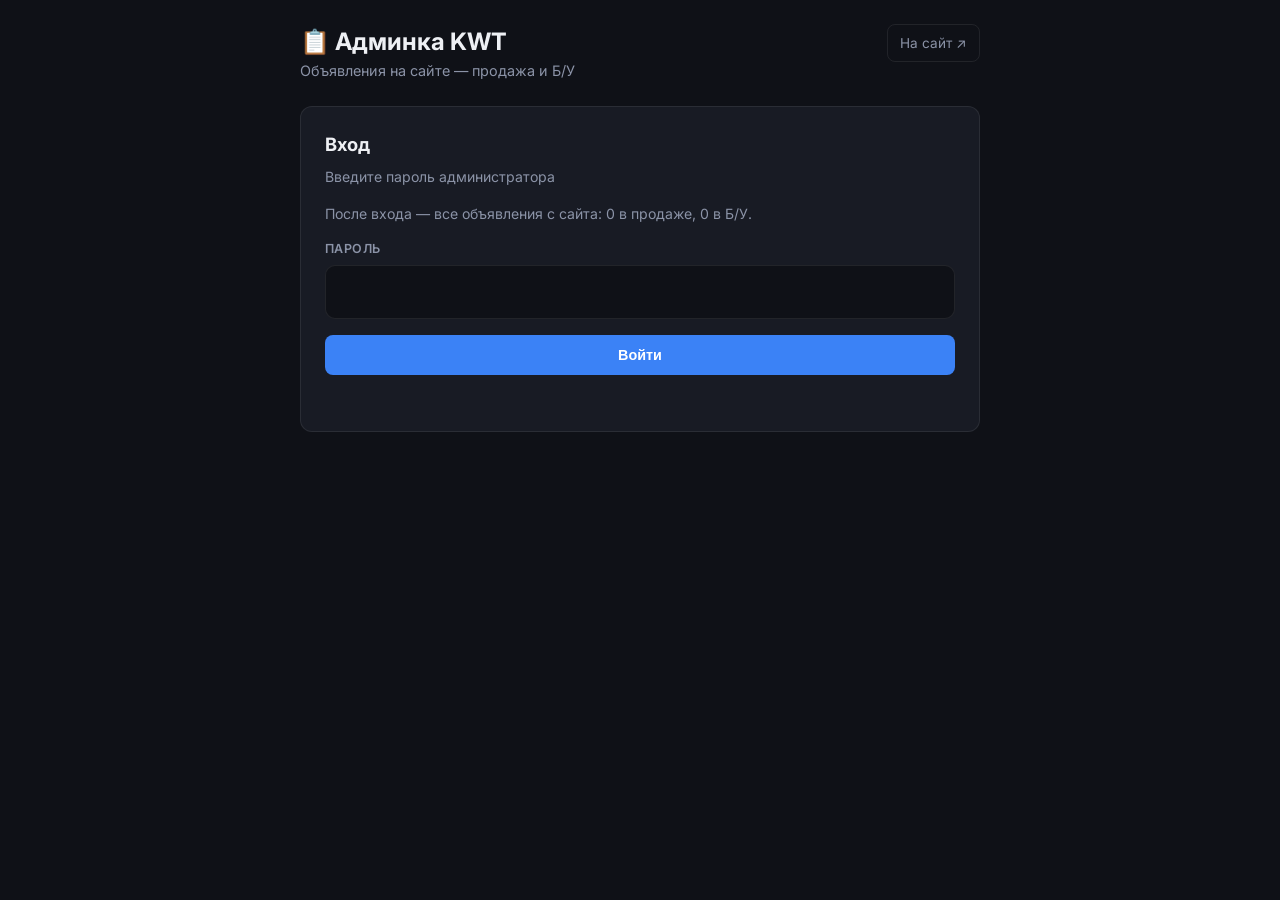
==== admin/index.html @ bb5cb36b "Initial commit" ====
<!DOCTYPE html>
<html lang="ru">
<head>
  <meta charset="UTF-8">
  <meta name="viewport" content="width=device-width, initial-scale=1.0, maximum-scale=1.0">
  <meta name="robots" content="noindex, nofollow">
  <meta name="apple-mobile-web-app-capable" content="yes">
  <title>KWT — админка объявлений</title>
  <link rel="preconnect" href="https://fonts.googleapis.com">
  <link rel="preconnect" href="https://fonts.gstatic.com" crossorigin>
  <link href="https://fonts.googleapis.com/css2?family=Inter:wght@400;500;600;700&display=swap" rel="stylesheet">
  <link rel="stylesheet" href="admin.css">
</head>
<body>
  <div class="admin">
    <header class="admin__head">
      <div>
        <h1>📋 Админка KWT</h1>
        <p>Объявления на сайте — продажа и Б/У</p>
      </div>
      <a href="https://rodion2643.github.io/kwt-service1/" target="_top" rel="noopener noreferrer" class="admin__back" id="site-home">На сайт ↗</a>
    </header>

    <section class="panel panel--warn" id="config-warn" hidden>
      <p>Сайт не подключён к базе. Нужно один раз настроить Google Таблицу.</p>
      <a href="setup.html" class="link">Инструкция →</a>
    </section>

    <section class="panel" id="login-panel">
      <h2>Вход</h2>
      <p class="muted">Введите пароль администратора</p>
      <p class="muted" id="login-hint"></p>
      <form id="login-form" class="form">
        <label class="field">
          <span>Пароль</span>
          <input type="password" id="login-password" required autocomplete="current-password" inputmode="text">
        </label>
        <button type="submit" class="btn btn--primary btn--lg">Войти</button>
        <p class="msg" id="login-msg"></p>
      </form>
    </section>

    <div id="app" hidden>
      <section class="panel panel--warn" id="script-warn" hidden>
        <p><strong>Снятие объявлений не работает</strong> — обновите Google-скрипт: Code.gs → upgradeOnce → Развернуть → Новая версия.</p>
      </section>

      <section class="panel" id="add-panel">
        <div class="panel__row">
          <h2 id="form-title">Новое объявление — продажа</h2>
          <button type="button" class="btn btn--ghost btn--sm" id="logout-btn">Выйти</button>
        </div>

        <div class="category-tabs" id="category-tabs">
          <button type="button" class="category-tab category-tab--active" data-cat="sale">🛒 Добавить продажу</button>
          <button type="button" class="category-tab" data-cat="used">♻️ Добавить Б/У</button>
        </div>

        <form id="add-form" class="form">
          <input type="hidden" name="edit-id" id="edit-id" value="">
          <label class="field">
            <span>Раздел на сайте</span>
            <select name="category" id="field-category">
              <option value="sale">🛒 Продажа (новые)</option>
              <option value="used">♻️ Б/У каталог</option>
            </select>
          </label>
          <label class="field">
            <span>Что продаёте?</span>
            <select name="type" id="field-type">
              <option value="Самокат">🛴 Самокат</option>
              <option value="Велосипед">🚲 Велосипед</option>
              <option value="Скутер">🛵 Скутер</option>
              <option value="Трицикл">🔺 Трицикл</option>
            </select>
          </label>

          <label class="field">
            <span>Модель / название *</span>
            <input name="model" required placeholder="Например: Kugoo Kirin M4 Pro 18 Ah">
            <small class="hint">На сайте будет: «Электросамокат Kugoo Kirin M4 Pro…»</small>
          </label>

          <label class="field">
            <span>Цена *</span>
            <div class="input-suffix">
              <input name="price" required inputmode="numeric" placeholder="2100">
              <span>Br</span>
            </div>
          </label>

          <div class="fields-row">
            <label class="field">
              <span>Мощность</span>
              <div class="input-suffix">
                <input name="power" placeholder="600" inputmode="numeric">
                <span>W</span>
              </div>
            </label>
            <label class="field">
              <span>Макс. скорость</span>
              <div class="input-suffix">
                <input name="speed" placeholder="45" inputmode="numeric">
                <span>км/ч</span>
              </div>
            </label>
          </div>

          <div class="fields-row">
            <label class="field">
              <span>Пробег</span>
              <div class="input-suffix">
                <input name="range" placeholder="35" inputmode="numeric">
                <span>км</span>
              </div>
            </label>
            <label class="field">
              <span>Аккумулятор</span>
              <div class="input-suffix">
                <input name="battery" placeholder="18" inputmode="decimal">
                <span>Ah</span>
              </div>
            </label>
          </div>

          <label class="field">
            <span>Ещё (необязательно)</span>
            <input name="extra" placeholder="Например: новый, 2 тормоза, до 120 кг">
          </label>

          <div class="field">
            <span>Фото *</span>
            <label class="photo-box" id="photo-box">
              <input type="file" name="photo" accept="image/*" capture="environment" required hidden id="photo-input">
              <div class="photo-box__empty" id="photo-empty">
                <span class="photo-box__icon">📷</span>
                <strong>Нажмите, чтобы добавить фото</strong>
                <small>С телефона или галереи</small>
              </div>
              <img class="photo-box__preview" id="photo-preview" alt="" hidden>
            </label>
          </div>

          <button type="submit" class="btn btn--primary btn--lg btn--full" id="submit-btn">✓ Опубликовать в продажу</button>
          <button type="button" class="btn btn--ghost btn--full" id="cancel-edit" hidden>Отменить редактирование</button>
          <p class="msg" id="add-msg"></p>
        </form>
      </section>

      <section class="panel">
        <h2>Продажа — на сайте <span class="count-badge" id="sale-count-label"></span></h2>
        <p class="muted">Все объявления из раздела «Продажа» — новые и старые с сайта.</p>
        <div class="list" id="listings-sale">
          <p class="muted">Загрузка…</p>
        </div>
      </section>

      <section class="panel">
        <h2>Б/У — на сайте <span class="count-badge" id="used-count-label"></span></h2>
        <p class="muted">Все позиции из раздела «Продажа Б/У» на главной.</p>
        <div class="list" id="listings-used">
          <p class="muted">Загрузка…</p>
        </div>
      </section>
    </div>
  </div>

  <script src="config.js"></script>
  <script src="https://rodion2643.github.io/kwt-service1/js/data.js"></script>
  <script src="admin.js"></script>
</body>
</html>
---- admin/admin.css ----
:root {
  --bg: #0f1117;
  --card: #181b24;
  --border: rgba(255,255,255,0.08);
  --text: #eef0f4;
  --muted: #8b93a7;
  --accent: #3b82f6;
  --accent-hover: #2563eb;
  --danger: #ef4444;
  --ok: #22c55e;
  --radius: 12px;
}

*, *::before, *::after { box-sizing: border-box; margin: 0; padding: 0; }

body {
  font-family: 'Inter', system-ui, sans-serif;
  background: var(--bg);
  color: var(--text);
  line-height: 1.5;
  min-height: 100vh;
}

a { color: var(--accent); }
code { font-size: 0.85em; background: rgba(255,255,255,0.06); padding: 2px 6px; border-radius: 4px; }

.admin {
  max-width: 720px;
  margin: 0 auto;
  padding: 24px 20px 48px;
}

.admin__head {
  display: flex;
  justify-content: space-between;
  align-items: flex-start;
  gap: 16px;
  margin-bottom: 24px;
}
.admin__head h1 { font-size: 1.5rem; font-weight: 700; }
.admin__head p { color: var(--muted); font-size: 0.9rem; }
.admin__back {
  font-size: 0.85rem;
  color: var(--muted);
  white-space: nowrap;
  padding: 8px 12px;
  border: 1px solid var(--border);
  border-radius: 8px;
  text-decoration: none;
}
.admin__back:hover { color: var(--text); border-color: rgba(255,255,255,0.2); }

.category-tabs {
  display: grid;
  grid-template-columns: 1fr 1fr;
  gap: 10px;
  margin-bottom: 20px;
}
.category-tab {
  padding: 14px 12px;
  border-radius: 10px;
  border: 1px solid var(--border);
  background: var(--bg);
  color: var(--text);
  font: inherit;
  font-size: 0.92rem;
  font-weight: 600;
  cursor: pointer;
  transition: border-color 0.2s, background 0.2s;
}
.category-tab:hover { border-color: rgba(255,255,255,0.2); }
.category-tab--active {
  border-color: var(--accent);
  background: rgba(59, 130, 246, 0.12);
  color: #fff;
}
.count-badge {
  display: inline-block;
  font-size: 0.75rem;
  font-weight: 600;
  color: var(--muted);
  margin-left: 6px;
  vertical-align: middle;
}

.panel--warn {
  border-color: rgba(234, 179, 8, 0.35);
  background: rgba(234, 179, 8, 0.08);
  font-size: 0.9rem;
}

.panel {
  background: var(--card);
  border: 1px solid var(--border);
  border-radius: var(--radius);
  padding: 24px;
  margin-bottom: 20px;
}
.panel h2 { font-size: 1.15rem; margin-bottom: 8px; }
.panel__row { display: flex; justify-content: space-between; align-items: center; margin-bottom: 16px; }
.panel__row h2 { margin: 0; }

.muted { color: var(--muted); font-size: 0.88rem; margin-bottom: 16px; }
.hint { display: block; color: var(--muted); font-size: 0.78rem; margin-top: 6px; }

.form { display: flex; flex-direction: column; gap: 16px; }
.field { display: flex; flex-direction: column; gap: 6px; }
.field span { font-size: 0.78rem; font-weight: 600; color: var(--muted); text-transform: uppercase; letter-spacing: 0.04em; }

.field input, .field select, .field textarea {
  padding: 14px 16px;
  background: var(--bg);
  border: 1px solid var(--border);
  border-radius: 10px;
  color: var(--text);
  font: inherit;
  font-size: 1rem;
  width: 100%;
}
.field select { cursor: pointer; }
.field input:focus, .field select:focus, .field textarea:focus {
  outline: none;
  border-color: var(--accent);
  box-shadow: 0 0 0 3px rgba(59,130,246,0.15);
}

.input-suffix { display: flex; align-items: stretch; }
.input-suffix input { flex: 1; border-radius: 10px 0 0 10px; border-right: none; }
.input-suffix span {
  display: flex; align-items: center; padding: 0 14px;
  background: var(--card); border: 1px solid var(--border);
  border-radius: 0 10px 10px 0; font-size: 0.85rem; font-weight: 600; color: var(--muted);
}

.fields-row { display: grid; grid-template-columns: 1fr 1fr; gap: 12px; }

.photo-box {
  display: block; border: 2px dashed var(--border); border-radius: 16px;
  padding: 32px 20px; text-align: center; cursor: pointer;
  transition: border-color 0.2s, background 0.2s; min-height: 160px; overflow: hidden;
}
.photo-box:hover, .photo-box:focus-within { border-color: var(--accent); background: rgba(59, 130, 246, 0.05); }
.photo-box__icon { font-size: 2.5rem; display: block; margin-bottom: 8px; }
.photo-box__empty strong { display: block; font-size: 1rem; margin-bottom: 4px; }
.photo-box__empty small { color: var(--muted); font-size: 0.85rem; }
.photo-box__preview { width: 100%; max-height: 280px; object-fit: contain; border-radius: 12px; }

.btn--lg { padding: 16px 24px; font-size: 1rem; }
.btn--full { width: 100%; }
.link { color: var(--accent); font-size: 0.9rem; margin-top: 8px; display: inline-block; }

.btn {
  display: inline-flex; align-items: center; justify-content: center;
  padding: 12px 20px; border-radius: 8px; font-weight: 600; font-size: 0.9rem;
  cursor: pointer; border: none; transition: background 0.2s;
}
.btn--primary { background: var(--accent); color: #fff; }
.btn--primary:hover { background: var(--accent-hover); }
.btn--primary:disabled { opacity: 0.5; cursor: not-allowed; }
.btn--ghost { background: transparent; color: var(--muted); border: 1px solid var(--border); }
.btn--ghost:hover { color: var(--text); }
.btn--sm { padding: 8px 14px; font-size: 0.8rem; }
.btn--danger { background: transparent; color: var(--danger); border: 1px solid rgba(239,68,68,0.3); font-size: 0.8rem; padding: 8px 14px; }
.btn--danger:hover { background: rgba(239,68,68,0.1); }

.msg { font-size: 0.85rem; min-height: 1.2em; }
.msg.ok { color: var(--ok); }
.msg.err { color: var(--danger); }

.list { display: flex; flex-direction: column; gap: 12px; }
.list-item {
  display: grid; grid-template-columns: 72px 1fr auto; gap: 12px 16px;
  align-items: center; padding: 14px; background: var(--bg);
  border: 1px solid var(--border); border-radius: 10px;
}
.list-item__tag { display: inline-block; font-size: 0.65rem; font-weight: 600; text-transform: uppercase; letter-spacing: 0.04em; color: var(--muted); margin-bottom: 4px; }
.list-item__actions { display: flex; flex-direction: column; gap: 6px; }
.list-item img { width: 72px; height: 72px; object-fit: cover; border-radius: 8px; background: rgba(255,255,255,0.04); }
.list-item h3 { font-size: 0.95rem; margin-bottom: 4px; }
.list-item__price { color: var(--accent); font-weight: 700; font-size: 0.9rem; }

@media (max-width: 560px) {
  .fields-row { grid-template-columns: 1fr; }
  .list-item { grid-template-columns: 56px 1fr; }
  .list-item__actions { grid-column: 1 / -1; flex-direction: row; flex-wrap: wrap; }
  .admin { padding: 16px 14px 32px; }
}
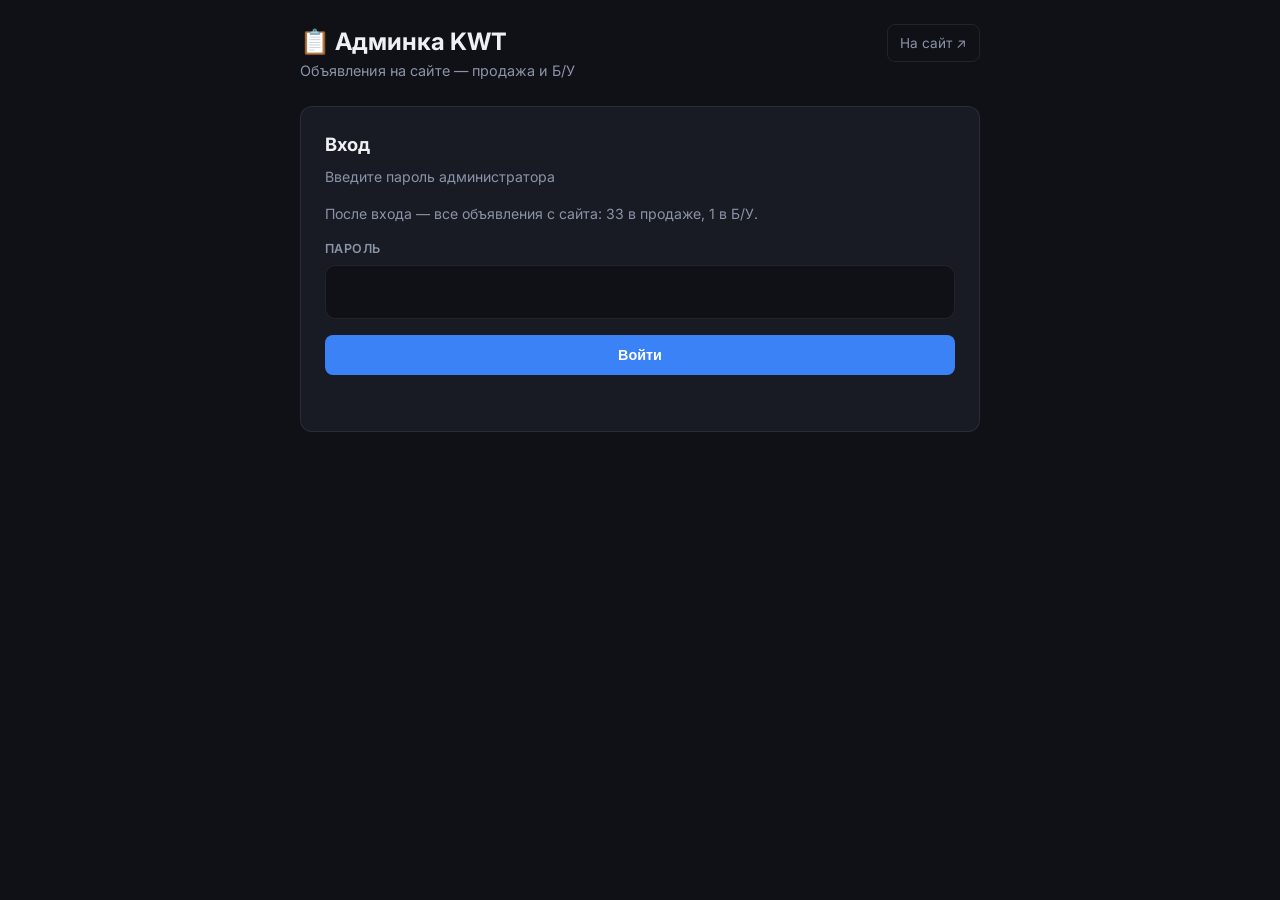
==== commit 285fc55b: "фывфывф" ====
--- a/admin/index.html
+++ b/admin/index.html
@@ -6,7 +6,10 @@
   <meta name="robots" content="noindex, nofollow">
   <meta name="apple-mobile-web-app-capable" content="yes">
   <title>KWT — админка объявлений</title>
-  <link rel="preconnect" href="https://fonts.googleapis.com">
+  <link rel="preconnect" href="https://script.google.com">
+  <link rel="dns-prefetch" href="https://script.google.com">
+  <link rel="preconnect" href="https://rodion2643.github.io">
+  <link rel="preload" href="https://rodion2643.github.io/kwt_service/js/data.js" as="script">
   <link rel="preconnect" href="https://fonts.gstatic.com" crossorigin>
   <link href="https://fonts.googleapis.com/css2?family=Inter:wght@400;500;600;700&display=swap" rel="stylesheet">
   <link rel="stylesheet" href="admin.css">
@@ -18,7 +21,7 @@
         <h1>📋 Админка KWT</h1>
         <p>Объявления на сайте — продажа и Б/У</p>
       </div>
-      <a href="https://rodion2643.github.io/kwt-service1/" target="_top" rel="noopener noreferrer" class="admin__back" id="site-home">На сайт ↗</a>
+      <a href="https://rodion2643.github.io/kwt_service/" target="_top" rel="noopener noreferrer" class="admin__back" id="site-home">На сайт ↗</a>
     </header>
 
     <section class="panel panel--warn" id="config-warn" hidden>
@@ -166,7 +169,7 @@
   </div>
 
   <script src="config.js"></script>
-  <script src="https://rodion2643.github.io/kwt-service1/js/data.js"></script>
+  <script src="https://rodion2643.github.io/kwt_service/js/data.js"></script>
   <script src="admin.js"></script>
 </body>
 </html>
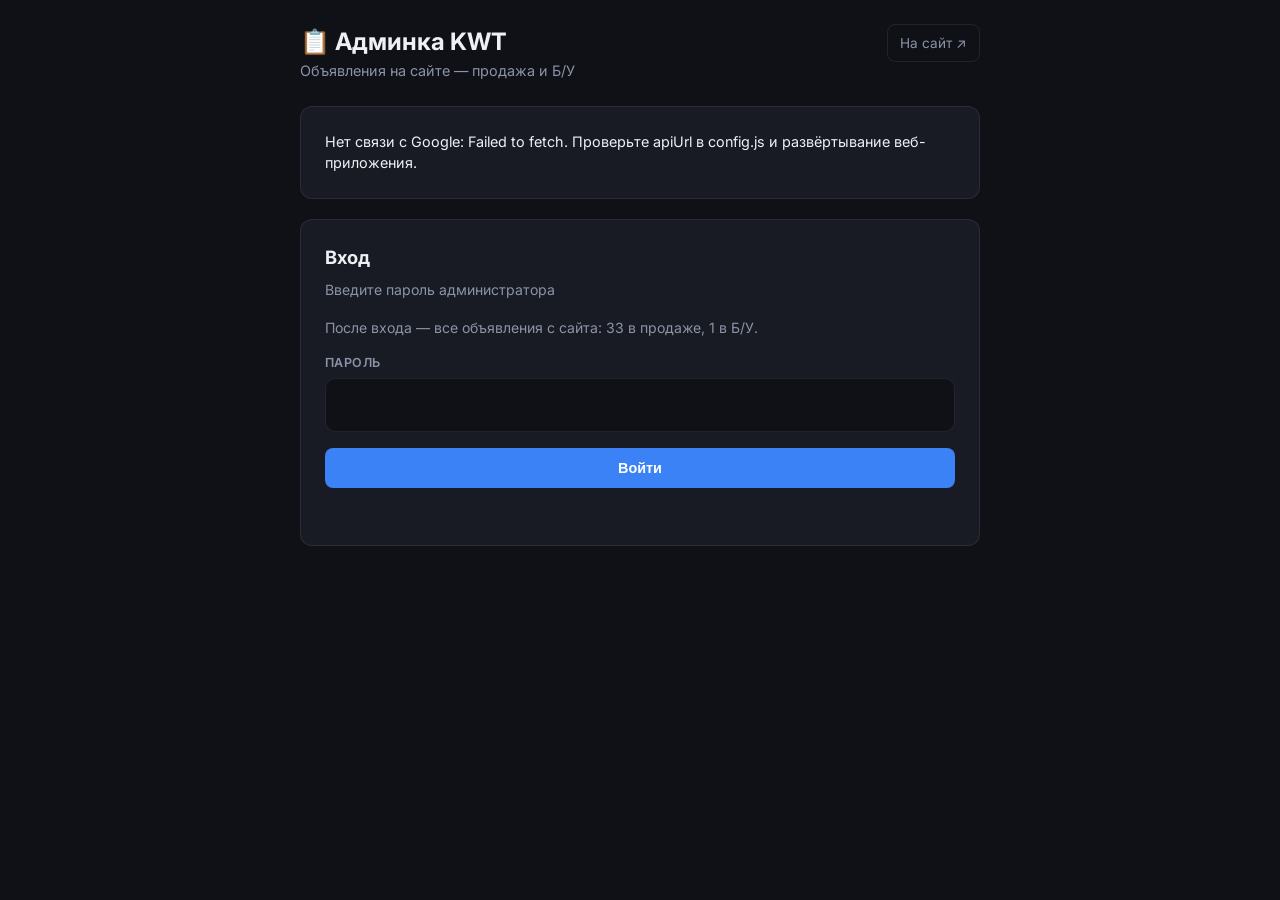
==== commit 253ed4d7: "zdzczx" ====
--- a/admin/index.html
+++ b/admin/index.html
@@ -27,6 +27,10 @@
     <section class="panel panel--warn" id="config-warn" hidden>
       <p>Сайт не подключён к базе. Нужно один раз настроить Google Таблицу.</p>
       <a href="setup.html" class="link">Инструкция →</a>
+    </section>
+
+    <section class="panel panel--warn" id="api-status" hidden>
+      <p>Проверка Google API…</p>
     </section>
 
     <section class="panel" id="login-panel">
